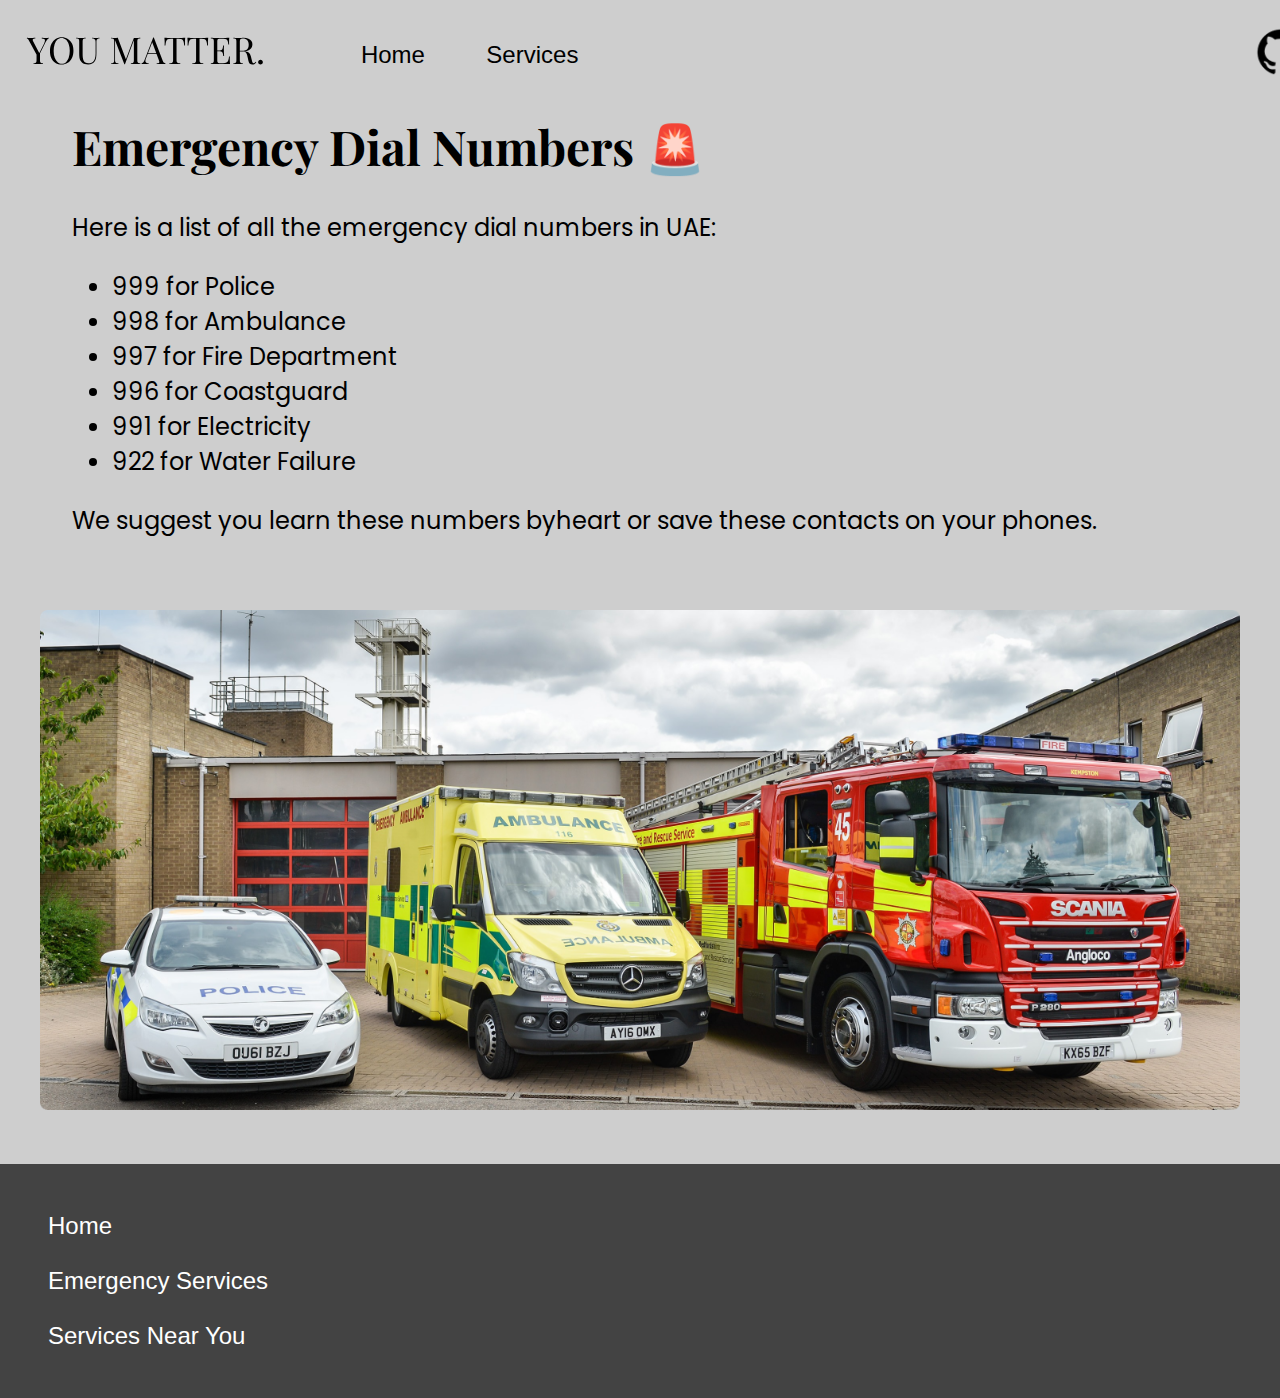
==== emergency_services.html @ 67809149 "pretty final push" ====
<!DOCTYPE html>
<html lang="en">
  <head>
    <title>Emergency Services</title>
    <meta charset="UTF-8" />
    <meta http-equiv="X-UA-Compatible" content="IE=edge" />
    <meta name="viewport" content="width=device-width, initial-scale=1.0" />
    <link rel="stylesheet" href="./styles/style.css" />
    <link rel="shortcut icon" href="favicon.ico" type="image/x-icon" />
    <link rel="preconnect" href="https://fonts.googleapis.com" />
    <link rel="preconnect" href="https://fonts.gstatic.com" crossorigin />
    <link
      href="https://fonts.googleapis.com/css2?family=Poppins:ital,wght@0,400;0,500;0,600;0,800;1,500;1,600&display=swap"
      rel="stylesheet"
    />
    <link
      href="https://fonts.googleapis.com/css2?family=Playfair+Display:wght@900&display=swap"
      rel="stylesheet"
    />
  </head>
  <body>
    <nav>
      <div class="logo">
        <img src="./src/YOU MATTER.svg" alt="You Matter" />
      </div>
      <div class="links">
        <a href="./index.html">Home</a>
      </div>
      <div class="links">
        <a href="./emergency_services.html">Services</a>
      </div>
      <div class="github">
        <a href="https://github.com/AUS-codebattle/">
          <img src="./src/github.png" alt="GitHub" class="size" />
        </a>
      </div>
    </nav>
    <h1>Emergency Dial Numbers 🚨</h1>
    <div class="content">
      <p>Here is a list of all the emergency dial numbers in UAE:</p>
      <ul>
        <li>999 for Police</li>
        <li>998 for Ambulance</li>
        <li>997 for Fire Department</li>
        <li>996 for Coastguard</li>
        <li>991 for Electricity</li>
        <li>922 for Water Failure</li>
      </ul>
      <p>
        We suggest you learn these numbers byheart or save these contacts on
        your phones.
      </p>
    </div>
    <div class="image">
      <img src="./src/emergency.png" class="emg-img" />
    </div>
    <br /><br />
    <footer>
      <div class="links1">
        <a href="./index.html" style="color: white">Home</a><br /><br />
        <a href="./emergency_services.html" style="color: white"
          >Emergency Services</a
        ><br /><br />
        <a href="#" style="color: white">Services Near You</a><br />
      </div>
      <div class="links2"></div>
    </footer>
  </body>
</html>
---- styles/style.css ----
body {
  background: #cecece;
  font-size: 24px;
  margin: 0;
}
nav {
  display: flex;
  align-items: center;
  margin: 2%;
}
a {
  text-decoration: none;
  color: inherit;
  font-family: popins, sans-serif;
  font-size: 24px;
}
.links {
  margin-right: 5%;
  height: 25px;
}

.logo {
  margin-right: 8%;
}

.github {
  margin-left: 50%;
}

.size {
  height: 50px;
}
main {
  margin: 2%;
}
.main-img {
  width: 60%;
}

.flex {
  display: flex;
  justify-content: center;
  width: 95%;
  margin-left: 2.5%;
  margin-right: 2.5%;
  margin-top: 5%;
}

.checklist {
  width: 37%;
  background: #f9f9f9;
  border-radius: 10px;
  margin-left: 3%;
  font-family: popins, sans-serif;
  padding: 25px;
}

.check_box {
  margin-bottom: 1rem;
}

h1 {
  font-size: 2em;
  font-family: "Playfair Display", "Times New Roman", serif;
  margin-left: 1.5em;
}
.checklist > h2 {
  font-size: 1.5em;
  font-family: "Playfair Display", "Times New Roman", serif;
  font-weight: 700;
}

.content {
  font-size: 1em;
  font-family: "Poppins", "Verdana", sans-serif;
  font-weight: 400;
  margin-left: 3em;
}
.flex-bottom {
  display: flex;
  margin-left: 2.5%;
  margin-right: 2.5%;
}
.content-bottom > h2 {
  font-size: 1.5em;
  font-family: "Playfair Display", "Times New Roman", serif;
  font-weight: 700;
}

.content-bottom {
  font-family: "Poppins", "Verdana", sans-serif;
  font-size: 1em;
}

.image {
  margin-top: 3em;
  display: flex;
  justify-content: center;
}

.emg-img {
  height: 500px;
  width: 1200px;
}

footer {
  background-color: #434343;
  padding: 2em;
}

footer > a {
  color: white;
}
.svg {
  margin-top: 2%;
  height: 300px;
}

.map {
  margin: 0 auto;
  border-radius: 2px;
}

.links1 {
  width: 50%;
}

.links2 {
  width: 50%;
}
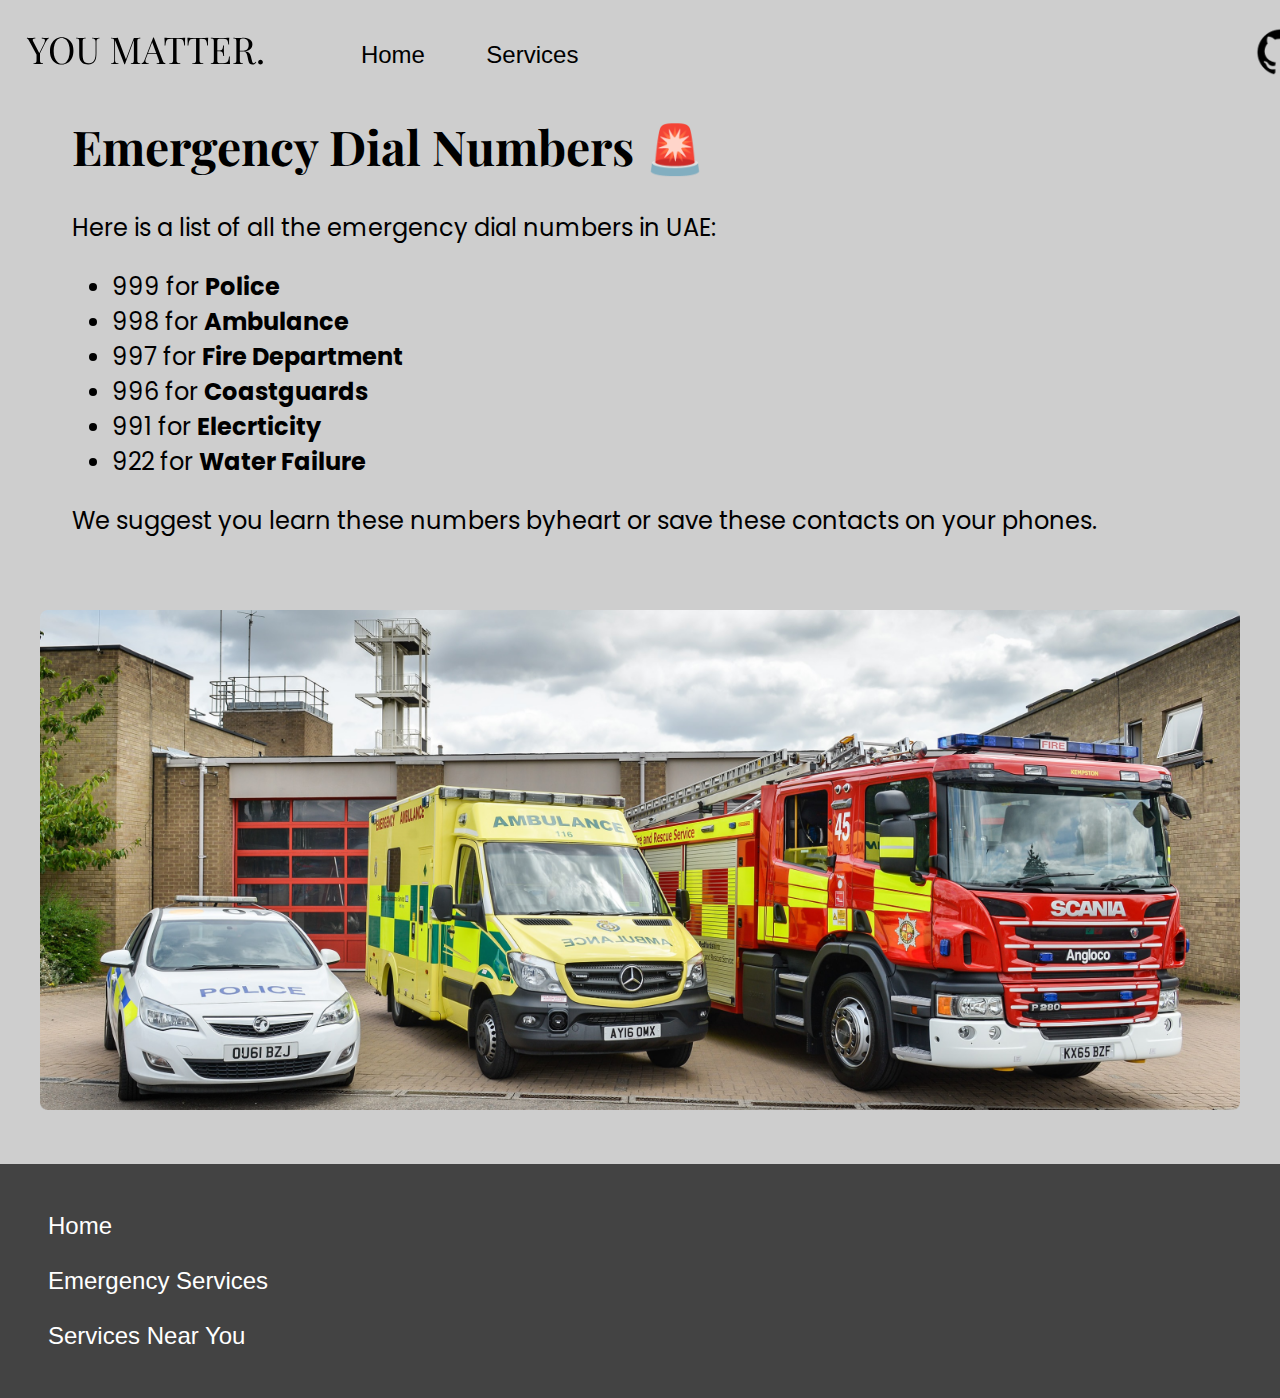
==== commit 9c0a4230: "fixed a bunch of issues" ====
--- a/emergency_services.html
+++ b/emergency_services.html
@@ -13,6 +13,8 @@
       href="https://fonts.googleapis.com/css2?family=Poppins:ital,wght@0,400;0,500;0,600;0,800;1,500;1,600&display=swap"
       rel="stylesheet"
     />
+    <link rel="shortcut icon" href="./src/favicon.png" type="image/x-icon" />
+
     <link
       href="https://fonts.googleapis.com/css2?family=Playfair+Display:wght@900&display=swap"
       rel="stylesheet"
@@ -39,12 +41,12 @@
     <div class="content">
       <p>Here is a list of all the emergency dial numbers in UAE:</p>
       <ul>
-        <li>999 for Police</li>
-        <li>998 for Ambulance</li>
-        <li>997 for Fire Department</li>
-        <li>996 for Coastguard</li>
-        <li>991 for Electricity</li>
-        <li>922 for Water Failure</li>
+        <li>999 for <b>Police</b></li>
+        <li>998 for <b>Ambulance</b></li>
+        <li>997 for <b>Fire Department</b></li>
+        <li>996 for <b>Coastguards</b></li>
+        <li>991 for <b>Elecrticity</b></li>
+        <li>922 for <b>Water Failure</b></li>
       </ul>
       <p>
         We suggest you learn these numbers byheart or save these contacts on
--- a/styles/style.css
+++ b/styles/style.css
@@ -86,7 +86,12 @@
   font-family: "Playfair Display", "Times New Roman", serif;
   font-weight: 700;
 }
-
+.h2 {
+  font-size: 1.5em;
+  font-family: "Playfair Display", "Times New Roman", serif;
+  font-weight: 700;
+  margin-left: 2.5%;
+}
 .content-bottom {
   font-family: "Poppins", "Verdana", sans-serif;
   font-size: 1em;
@@ -128,3 +133,7 @@
 .links2 {
   width: 50%;
 }
+
+.links:hover {
+  color: #575757;
+}
